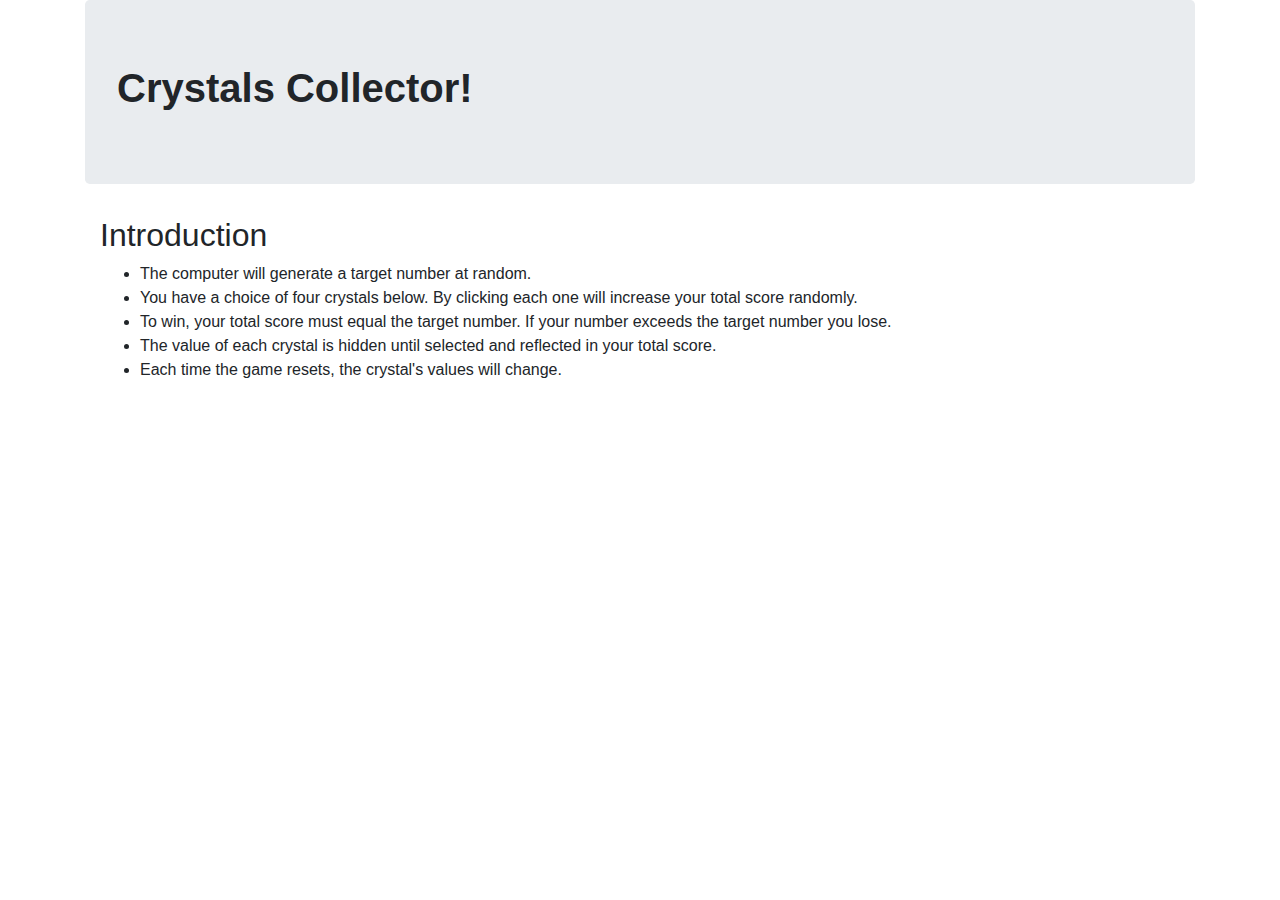
==== crystalgame.html @ 64213123 "beginning of html, css, js" ====
<!DOCTYPE html>
<html lang="en">
<head>
    <meta charset="UTF-8">
    <meta name="viewport" content="width=device-width, initial-scale=1.0">
    <meta http-equiv="X-UA-Compatible" content="ie=edge">
    <link rel="stylesheet" href="https://stackpath.bootstrapcdn.com/bootstrap/4.3.1/css/bootstrap.min.css" integrity="sha384-ggOyR0iXCbMQv3Xipma34MD+dH/1fQ784/j6cY/iJTQUOhcWr7x9JvoRxT2MZw1T" crossorigin="anonymous">
    <title>Crystal Collector</title>
</head>
<body>
        <div class="container">
    
                <div class="jumbotron">
                    <h1><i class="far fa-gem"></i><strong> Crystals Collector! </strong><i class="far fa-gem"></i></h1>
                </div>
            
                <div class="row-fluid">
                    <div class="col" id="instructions">
                        <h2>Introduction</h2>
                            <ul>
                                <li>The computer will generate a target number at random.</li>
                                <li>You have a choice of four crystals below. By clicking each one will increase your total score randomly.</li>
                                <li>To win, your total score must equal the target number. If your number exceeds the target number you lose.</li>
                                <li>The value of each crystal is hidden until selected and reflected in your total score.</li>
                                <li>Each time the game resets, the crystal's values will change.</li>
                            </ul>   
                    </div>
                </div>
                
    
</body>
</html>
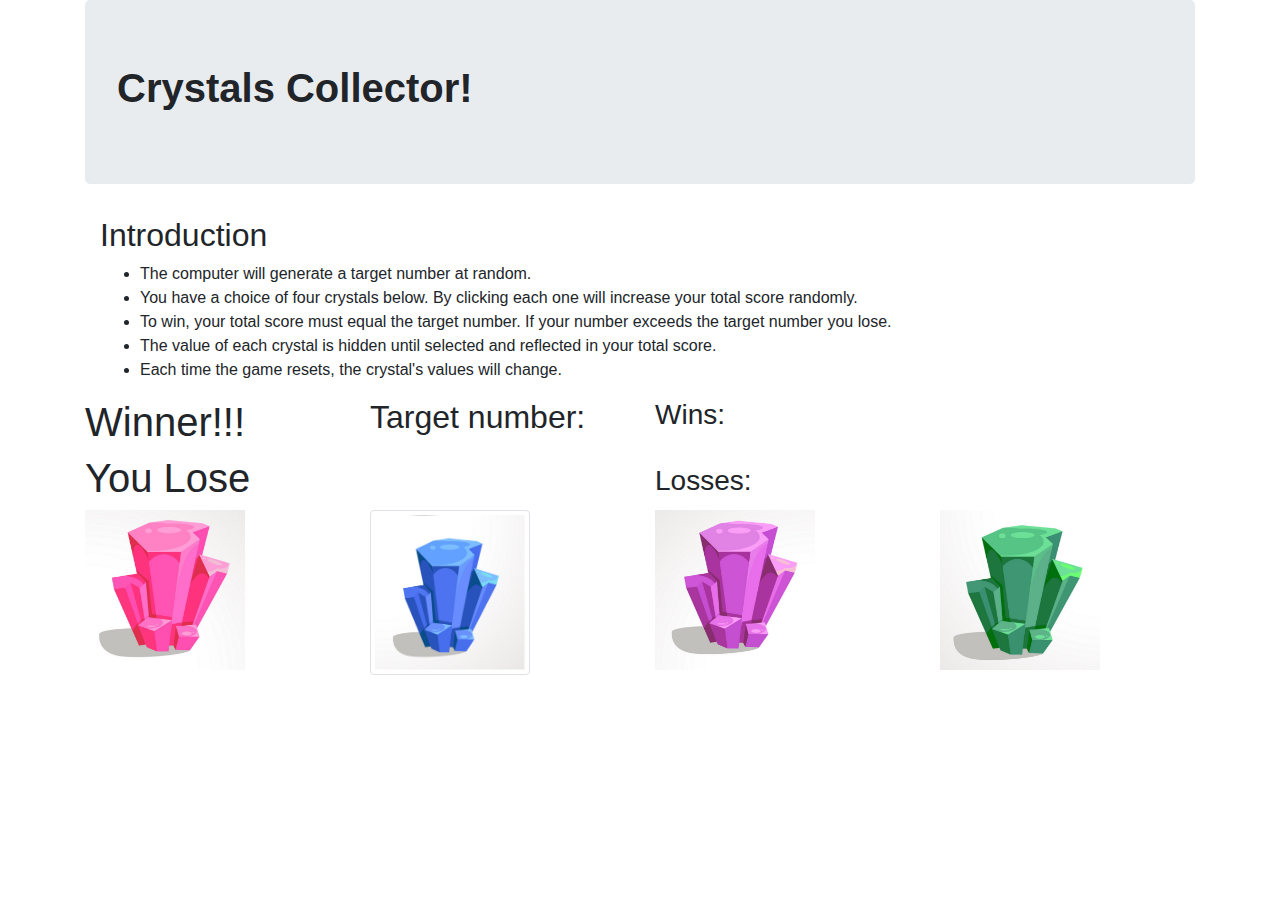
==== commit e1d9775d: "scores, winner/loser counter, & crystals added" ====
--- a/crystalgame.html
+++ b/crystalgame.html
@@ -4,8 +4,9 @@
     <meta charset="UTF-8">
     <meta name="viewport" content="width=device-width, initial-scale=1.0">
     <meta http-equiv="X-UA-Compatible" content="ie=edge">
+    <title>Crystal Collector</title>
     <link rel="stylesheet" href="https://stackpath.bootstrapcdn.com/bootstrap/4.3.1/css/bootstrap.min.css" integrity="sha384-ggOyR0iXCbMQv3Xipma34MD+dH/1fQ784/j6cY/iJTQUOhcWr7x9JvoRxT2MZw1T" crossorigin="anonymous">
-    <title>Crystal Collector</title>
+    <script src="https://code.jquery.com/jquery-3.4.1.js" integrity="sha256-WpOohJOqMqqyKL9FccASB9O0KwACQJpFTUBLTYOVvVU=" crossorigin="anonymous"></script>
 </head>
 <body>
         <div class="container">
@@ -26,6 +27,35 @@
                             </ul>   
                     </div>
                 </div>
+                <div class="row">
+                    <div class="col-md-3" id="sides">
+                        <h1><div id="winner1">Winner!!!</div></h1>
+                        <h1><div id ="lose1">You Lose</div></h1>
+                    </div>
+                    <div class="col-md-3" id="randomNmbr">
+                        <h2>Target number: <span id="targetScore"></span></h2>
+                    </div>
+                    <div class="col-md-3" id="WandL">
+                        <h3>Wins: <span id="wins"></span></h3>
+                        <br>
+                        <h3>Losses: <span id="losses"></span></h3>
+                    </div>
+                </div>
+
+                <div class="row">
+                    <div class="col">
+                            <img src="images/pink.png" class="img-thumnail red" alt="Red Crystal" width="160" height="160">
+                    </div>
+                    <div class="col">
+                            <img src="images/aqua.png" class="img-thumbnail blue" alt="Blue Crystal" width="160" height="160">
+                    </div>
+                    <div class="col">
+                            <img src="images/purple.png" class="img-thumnail yellow" alt="Yellow Crystal" width="160" height="160">
+                    </div>
+                    <div class="col">
+                            <img src="images/green.png" class="img-thumnail green" alt="Green Crystal" width="160" height="160">    
+                    </div>
+                </div>
                 
     
 </body>
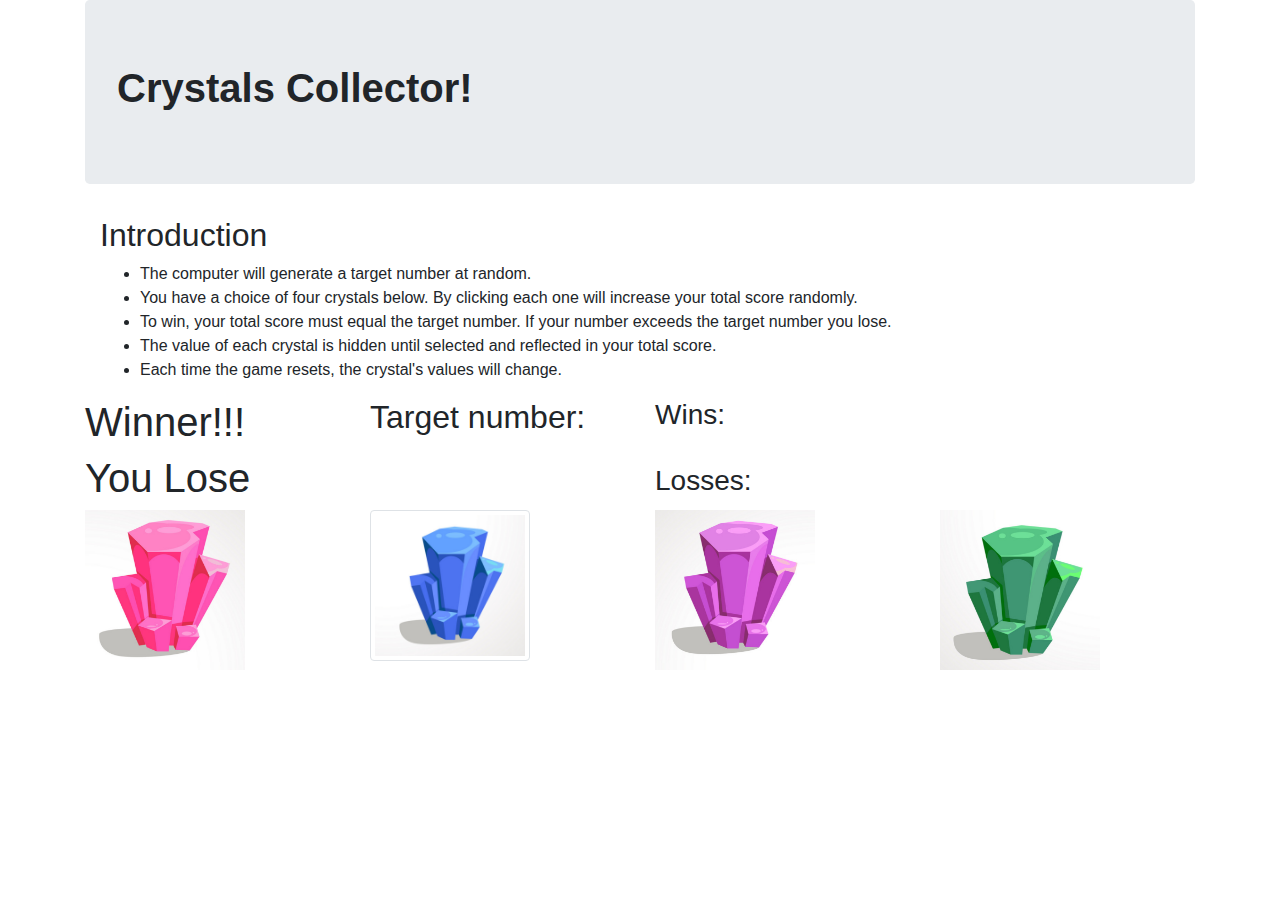
==== commit 4bedeb95: "html update and images" ====
--- a/crystalgame.html
+++ b/crystalgame.html
@@ -44,16 +44,16 @@
 
                 <div class="row">
                     <div class="col">
-                            <img src="images/pink.png" class="img-thumnail red" alt="Red Crystal" width="160" height="160">
+                            <img src="images/pink.png" class="img-thumnail Pink" alt="Pink Crystal" width="160" height="160">
                     </div>
                     <div class="col">
-                            <img src="images/aqua.png" class="img-thumbnail blue" alt="Blue Crystal" width="160" height="160">
+                            <img src="images/blue.png" class="img-thumbnail Blue" alt="Blue Crystal" width="160" height="160">
                     </div>
                     <div class="col">
-                            <img src="images/purple.png" class="img-thumnail yellow" alt="Yellow Crystal" width="160" height="160">
+                            <img src="images/purple.png" class="img-thumnail Purple" alt="Purple Crystal" width="160" height="160">
                     </div>
                     <div class="col">
-                            <img src="images/green.png" class="img-thumnail green" alt="Green Crystal" width="160" height="160">    
+                            <img src="images/green.png" class="img-thumnail Green" alt="Green Crystal" width="160" height="160">    
                     </div>
                 </div>
                 
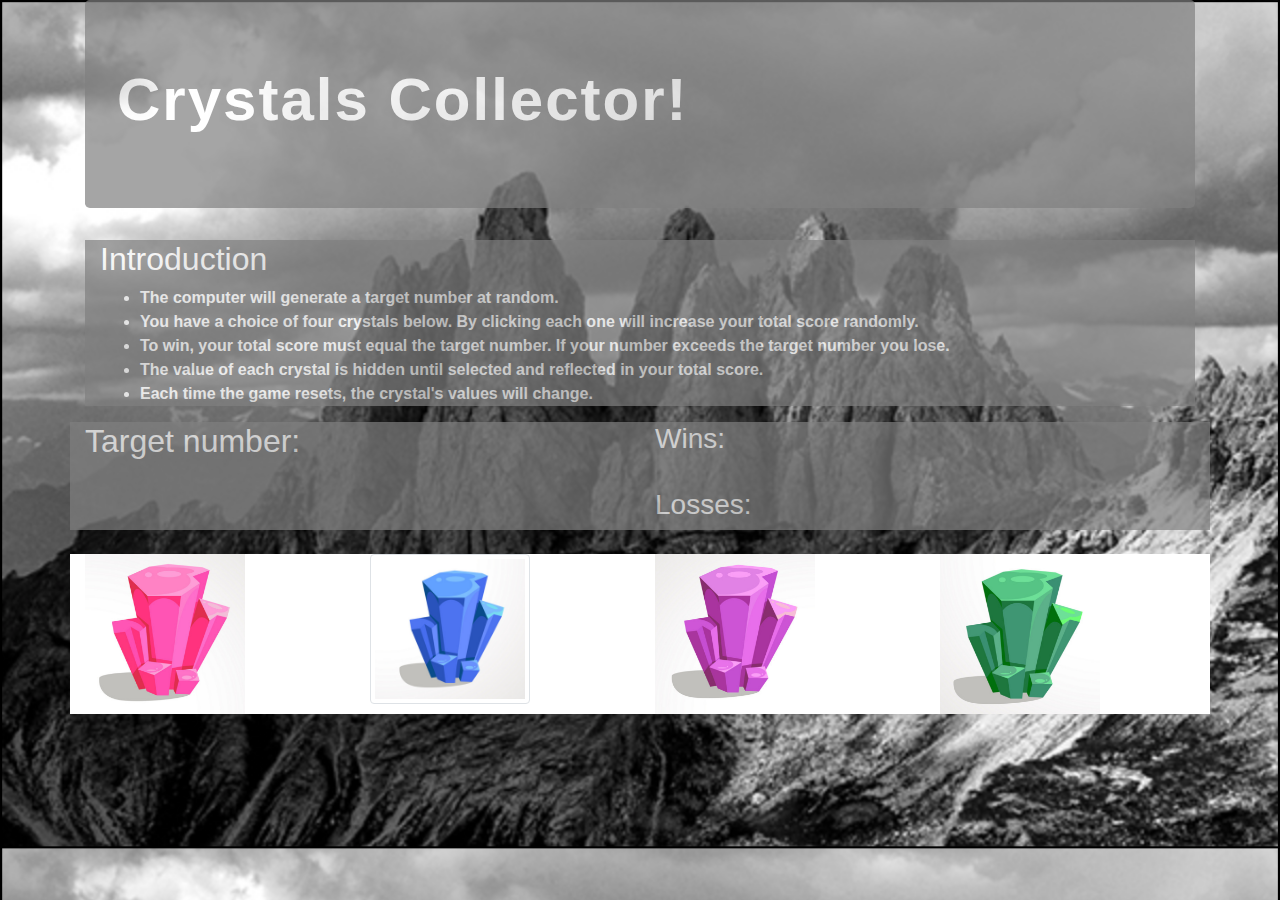
==== commit 4b397c50: "javascript push for the beginning random computer number and the crystal functions" ====
--- a/crystalgame.html
+++ b/crystalgame.html
@@ -7,12 +7,13 @@
     <title>Crystal Collector</title>
     <link rel="stylesheet" href="https://stackpath.bootstrapcdn.com/bootstrap/4.3.1/css/bootstrap.min.css" integrity="sha384-ggOyR0iXCbMQv3Xipma34MD+dH/1fQ784/j6cY/iJTQUOhcWr7x9JvoRxT2MZw1T" crossorigin="anonymous">
     <script src="https://code.jquery.com/jquery-3.4.1.js" integrity="sha256-WpOohJOqMqqyKL9FccASB9O0KwACQJpFTUBLTYOVvVU=" crossorigin="anonymous"></script>
+    <link type="text/css" rel="stylesheet" href="crystalgame.css">
+    <link rel="stylesheet" type="text/javascript" href="reset.css">
 </head>
 <body>
         <div class="container">
-    
                 <div class="jumbotron">
-                    <h1><i class="far fa-gem"></i><strong> Crystals Collector! </strong><i class="far fa-gem"></i></h1>
+                    <h1 class="far fa-gem"><strong> Crystals Collector! </strong></h1 class="far fa-gem">
                 </div>
             
                 <div class="row-fluid">
@@ -27,20 +28,19 @@
                             </ul>   
                     </div>
                 </div>
+
                 <div class="row">
-                    <div class="col-md-3" id="sides">
-                        <h1><div id="winner1">Winner!!!</div></h1>
-                        <h1><div id ="lose1">You Lose</div></h1>
-                    </div>
-                    <div class="col-md-3" id="randomNmbr">
+                    
+                    <div class="col-md-6" id="randomNmbr">
                         <h2>Target number: <span id="targetScore"></span></h2>
                     </div>
-                    <div class="col-md-3" id="WandL">
+                    <div class="col-md-6" id="WandL">
                         <h3>Wins: <span id="wins"></span></h3>
                         <br>
                         <h3>Losses: <span id="losses"></span></h3>
                     </div>
                 </div>
+                <br>
 
                 <div class="row">
                     <div class="col">
@@ -57,6 +57,7 @@
                     </div>
                 </div>
                 
+    <script type="text/javascript" href="crystalgame.js"></script>
     
 </body>
 </html>--- a/crystalgame.css
+++ b/crystalgame.css
@@ -0,0 +1,49 @@
+body {
+    background: url("images/mtns.png");
+    background-size: cover; 
+}
+
+.jumbotron {
+    background: grey;
+    color: white;
+    opacity: 0.7;
+}
+
+.far {
+    font-family: Arial, Helvetica, sans-serif;
+    color: white;
+    letter-spacing: 2px;
+    font-size: 60px;
+
+}
+
+#instructions { 
+    color: white;
+    background: grey;
+    opacity: 0.7;
+}
+
+li {
+    color: white;
+    font-weight: bolder;
+}
+
+#randomNmbr {
+    background: grey;
+    color: white;
+    opacity: 0.7;
+}
+
+#WandL {
+    background: grey;
+    color: white;
+    opacity: 0.7;
+}
+
+.row1 {
+    background: white;
+}
+
+.col {
+    background: white;
+}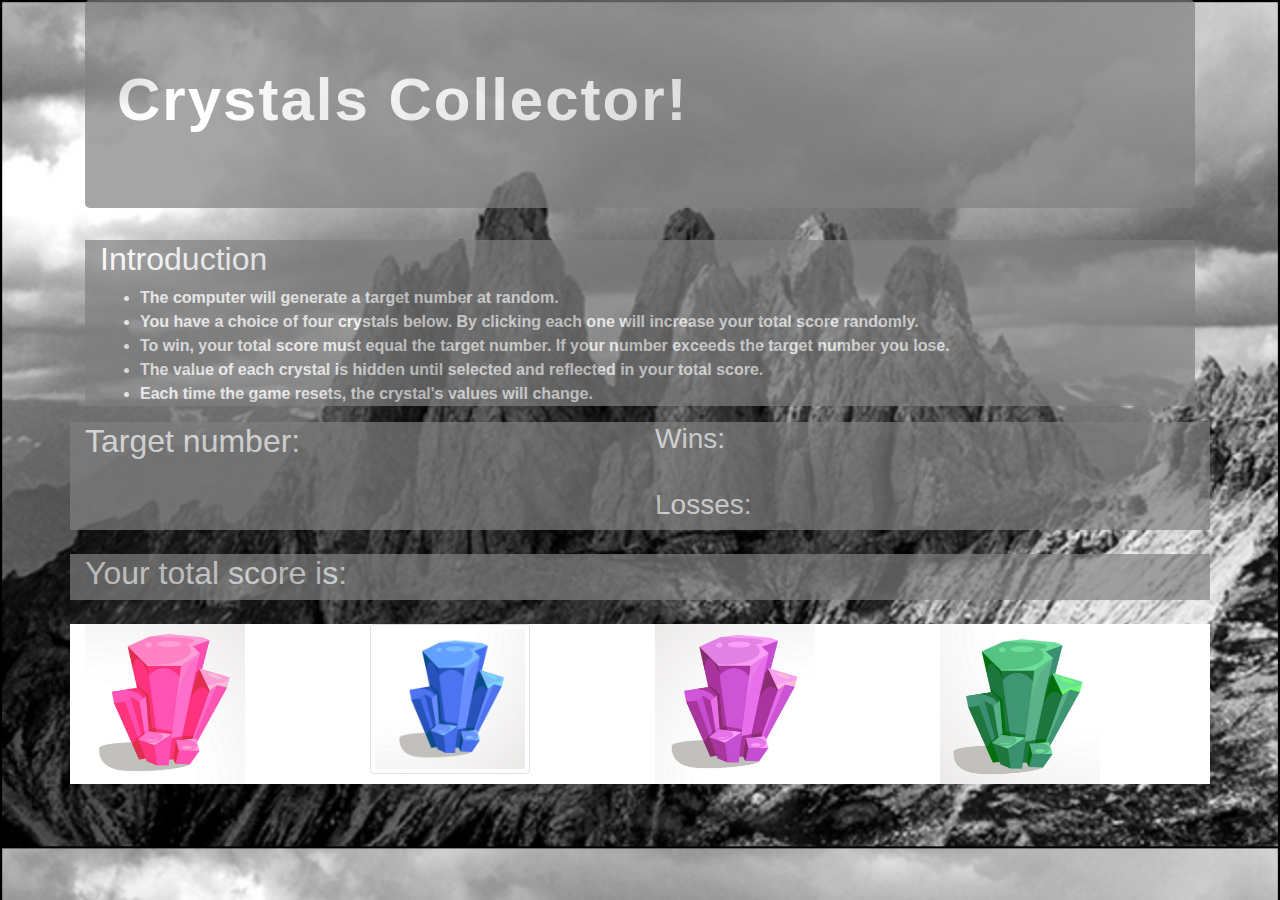
==== commit 864ef5e5: "updated javascript with src and button inputs. still attempting to connect counter" ====
--- a/crystalgame.html
+++ b/crystalgame.html
@@ -8,7 +8,6 @@
     <link rel="stylesheet" href="https://stackpath.bootstrapcdn.com/bootstrap/4.3.1/css/bootstrap.min.css" integrity="sha384-ggOyR0iXCbMQv3Xipma34MD+dH/1fQ784/j6cY/iJTQUOhcWr7x9JvoRxT2MZw1T" crossorigin="anonymous">
     <script src="https://code.jquery.com/jquery-3.4.1.js" integrity="sha256-WpOohJOqMqqyKL9FccASB9O0KwACQJpFTUBLTYOVvVU=" crossorigin="anonymous"></script>
     <link type="text/css" rel="stylesheet" href="crystalgame.css">
-    <link rel="stylesheet" type="text/javascript" href="reset.css">
 </head>
 <body>
         <div class="container">
@@ -32,7 +31,7 @@
                 <div class="row">
                     
                     <div class="col-md-6" id="randomNmbr">
-                        <h2>Target number: <span id="targetScore"></span></h2>
+                        <h2>Target number: <span id="targetNumber"></span></h2>
                     </div>
                     <div class="col-md-6" id="WandL">
                         <h3>Wins: <span id="wins"></span></h3>
@@ -41,23 +40,30 @@
                     </div>
                 </div>
                 <br>
-
+                <div class="row" id="scoreTracker">
+                        <div class="col-md-12" id="scoreText">
+                            <h2>Your total score is: <span id="playerScore"></span></h2>
+                        </div>
+                </div>
+                <br>
                 <div class="row">
                     <div class="col">
-                            <img src="images/pink.png" class="img-thumnail Pink" alt="Pink Crystal" width="160" height="160">
+                            <img src="images/pink.png" class="img-thumnail pink" id="pink" alt="Pink Crystal" width="160" height="160">
+                    </div>
+                    <div class="col" id="blue">
+                            <img src="images/blue.png" class="img-thumbnail blue" id="blue" alt="Blue Crystal" width="160" height="160">
                     </div>
                     <div class="col">
-                            <img src="images/blue.png" class="img-thumbnail Blue" alt="Blue Crystal" width="160" height="160">
+                            <img src="images/purple.png" class="img-thumnail burple" id="purple "alt="Purple Crystal" width="160" height="160">
                     </div>
                     <div class="col">
-                            <img src="images/purple.png" class="img-thumnail Purple" alt="Purple Crystal" width="160" height="160">
-                    </div>
-                    <div class="col">
-                            <img src="images/green.png" class="img-thumnail Green" alt="Green Crystal" width="160" height="160">    
+                            <img src="images/green.png" class="img-thumnail green"  id="green" alt="Green Crystal" width="160" height="160">    
                     </div>
                 </div>
+
+               
                 
-    <script type="text/javascript" href="crystalgame.js"></script>
+    <script type="text/javascript" src="crystalgame.js"></script>
     
 </body>
 </html>--- a/crystalgame.css
+++ b/crystalgame.css
@@ -40,8 +40,10 @@
     opacity: 0.7;
 }
 
-.row1 {
-    background: white;
+#scoreTracker {
+    background: grey;
+    color: white;
+    opacity: .7;
 }
 
 .col {
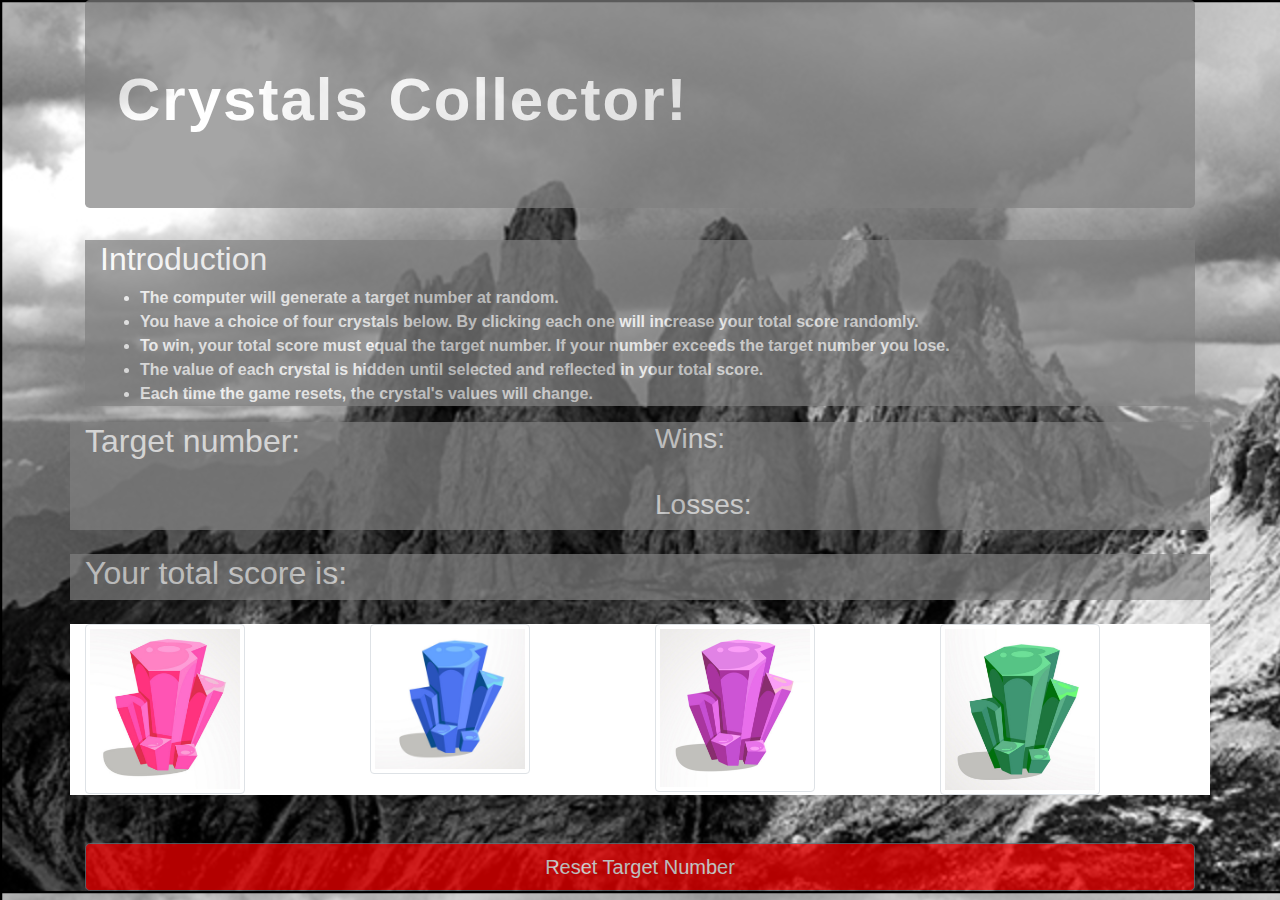
==== commit e8fc6feb: "updated JS with correct purple button, math.random generator, & reset button" ====
--- a/crystalgame.html
+++ b/crystalgame.html
@@ -48,18 +48,22 @@
                 <br>
                 <div class="row">
                     <div class="col">
-                            <img src="images/pink.png" class="img-thumnail pink" id="pink" alt="Pink Crystal" width="160" height="160">
-                    </div>
-                    <div class="col" id="blue">
-                            <img src="images/blue.png" class="img-thumbnail blue" id="blue" alt="Blue Crystal" width="160" height="160">
+                            <img src="images/pink.png" class="img-thumbnail pink" id="pink" alt="Pink Crystal" width="160" height="160">
                     </div>
                     <div class="col">
-                            <img src="images/purple.png" class="img-thumnail burple" id="purple "alt="Purple Crystal" width="160" height="160">
+                            <img src="images/blue.png" class="img-thumbnail" id="blue" alt="Blue Crystal" width="160" height="160">
                     </div>
                     <div class="col">
-                            <img src="images/green.png" class="img-thumnail green"  id="green" alt="Green Crystal" width="160" height="160">    
+                            <img src="images/purple.png" class="img-thumbnail" id="purple"alt="Purple Crystal" width="160" height="160">
+                    </div>
+                    <div class="col">
+                            <img src="images/green.png" class="img-thumbnail green"  id="green" alt="Green Crystal" width="160" height="160">    
                     </div>
                 </div>
+                <br>
+                <br>
+                <button type="button" class="btn btn-secondary btn-lg btn-block" id="reset">Reset Target Number</button>
+               
 
                
                 
--- a/crystalgame.css
+++ b/crystalgame.css
@@ -48,4 +48,10 @@
 
 .col {
     background: white;
+}
+
+#reset {
+    background: red;
+    color: white;
+    opacity: 0.7;
 }